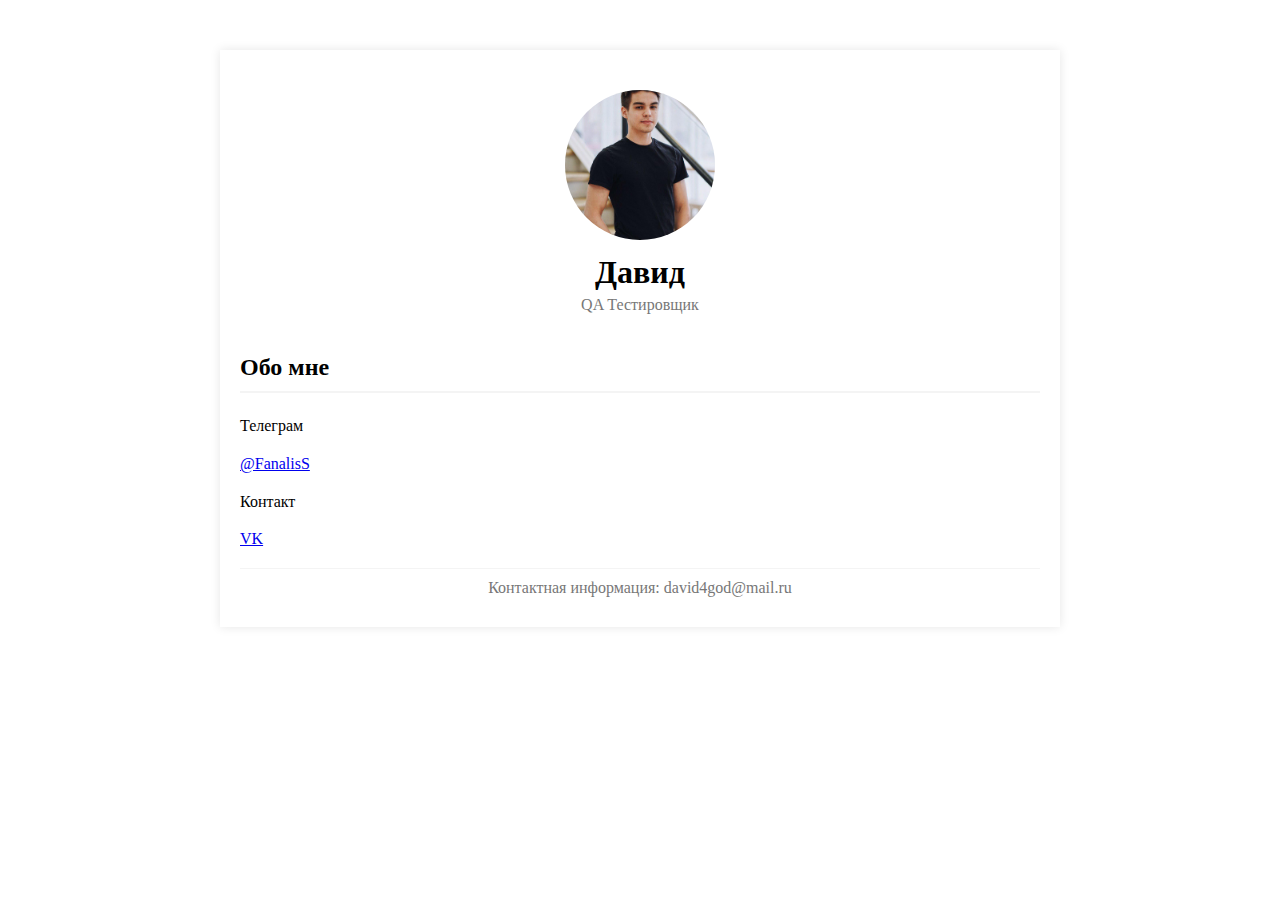
==== index5.html @ 91b6b9d6 "Add files via upload" ====
<!DOCTYPE html>
<html lang="ru">
<head>
    <title>QA David</title>
    <link rel="stylesheet" href="main.css">
    <link rel="icon" href="favicon.png" type="image/x-icon">
</head>

<body>
    <div class="container">
        <div class="header">
            <img src="me.jpg" alt="Ваше фото">
            <h1>Давид</h1>
            <p>QA Тестировщик</p>
        </div>
        <div class="content">
            <h2>Обо мне</h2>
            <p>Телеграм </p>
            <a href="http://t.me/FanalisS">@FanalisS</a>
            <p>Контакт </p>
            <a href="https://vk.com/id_davi">VK</a>
        </div>
        <div class="footer">
            <p>Контактная информация: david4god@mail.ru</p>
        </div>
    </div>
</body>

</html>
---- main.css ----
<style>
        body {
            font-family: Arial, sans-serif;
            margin: 0;
            padding: 0;
            background-color: #f4f4f4;
        }
        .container {
            max-width: 800px;
            margin: 50px auto;
            background: #fff;
            padding: 20px;
            box-shadow: 0 0 10px rgba(0, 0, 0, 0.1);
        }
        .header {
            text-align: center;
            padding: 20px 0;
        }
        .header img {
            border-radius: 50%;
            width: 150px;
            height: 150px;
            object-fit: cover;
        }
        .header h1 {
            margin: 10px 0 5px;
            font-size: 2em;
        }
        .header p {
            margin: 0;
            color: #777;
        }
        .content {
            margin: 20px 0;
        }
        .content h2 {
            font-size: 1.5em;
            border-bottom: 2px solid #f4f4f4;
            padding-bottom: 10px;
            margin-bottom: 20px;
        }
        .content p {
            line-height: 1.6;
        }
        .footer {
            text-align: center;
            padding: 10px 0;
            border-top: 1px solid #f4f4f4;
            margin-top: 20px;
        }
        .footer p {
            margin: 0;
            color: #777;
        }
    </style>
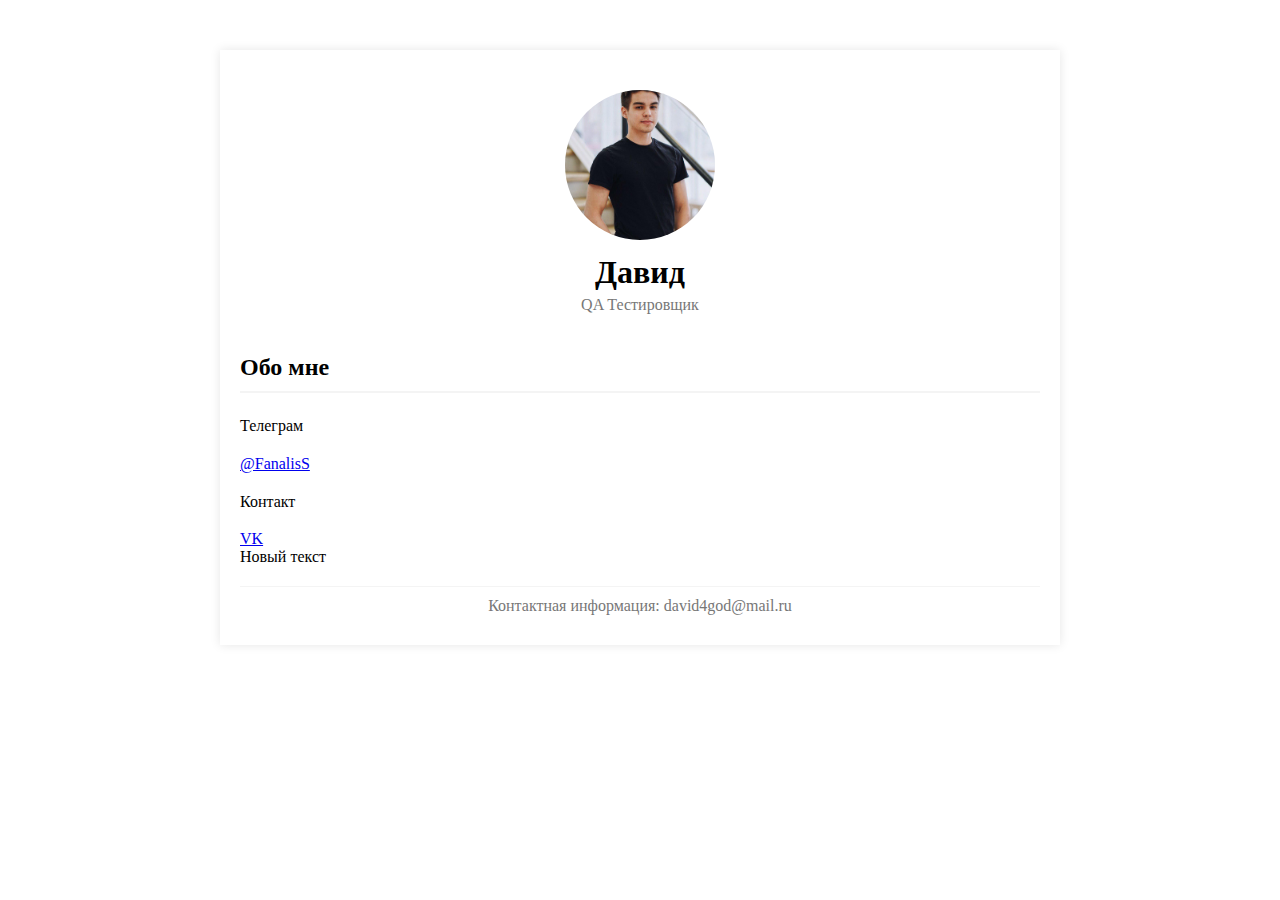
==== commit 56b31798: "добавил текст" ====
--- a/index5.html
+++ b/index5.html
@@ -19,6 +19,7 @@
             <a href="http://t.me/FanalisS">@FanalisS</a>
             <p>Контакт </p>
             <a href="https://vk.com/id_davi">VK</a>
+            <div>Новый текст </div>
         </div>
         <div class="footer">
             <p>Контактная информация: david4god@mail.ru</p>
